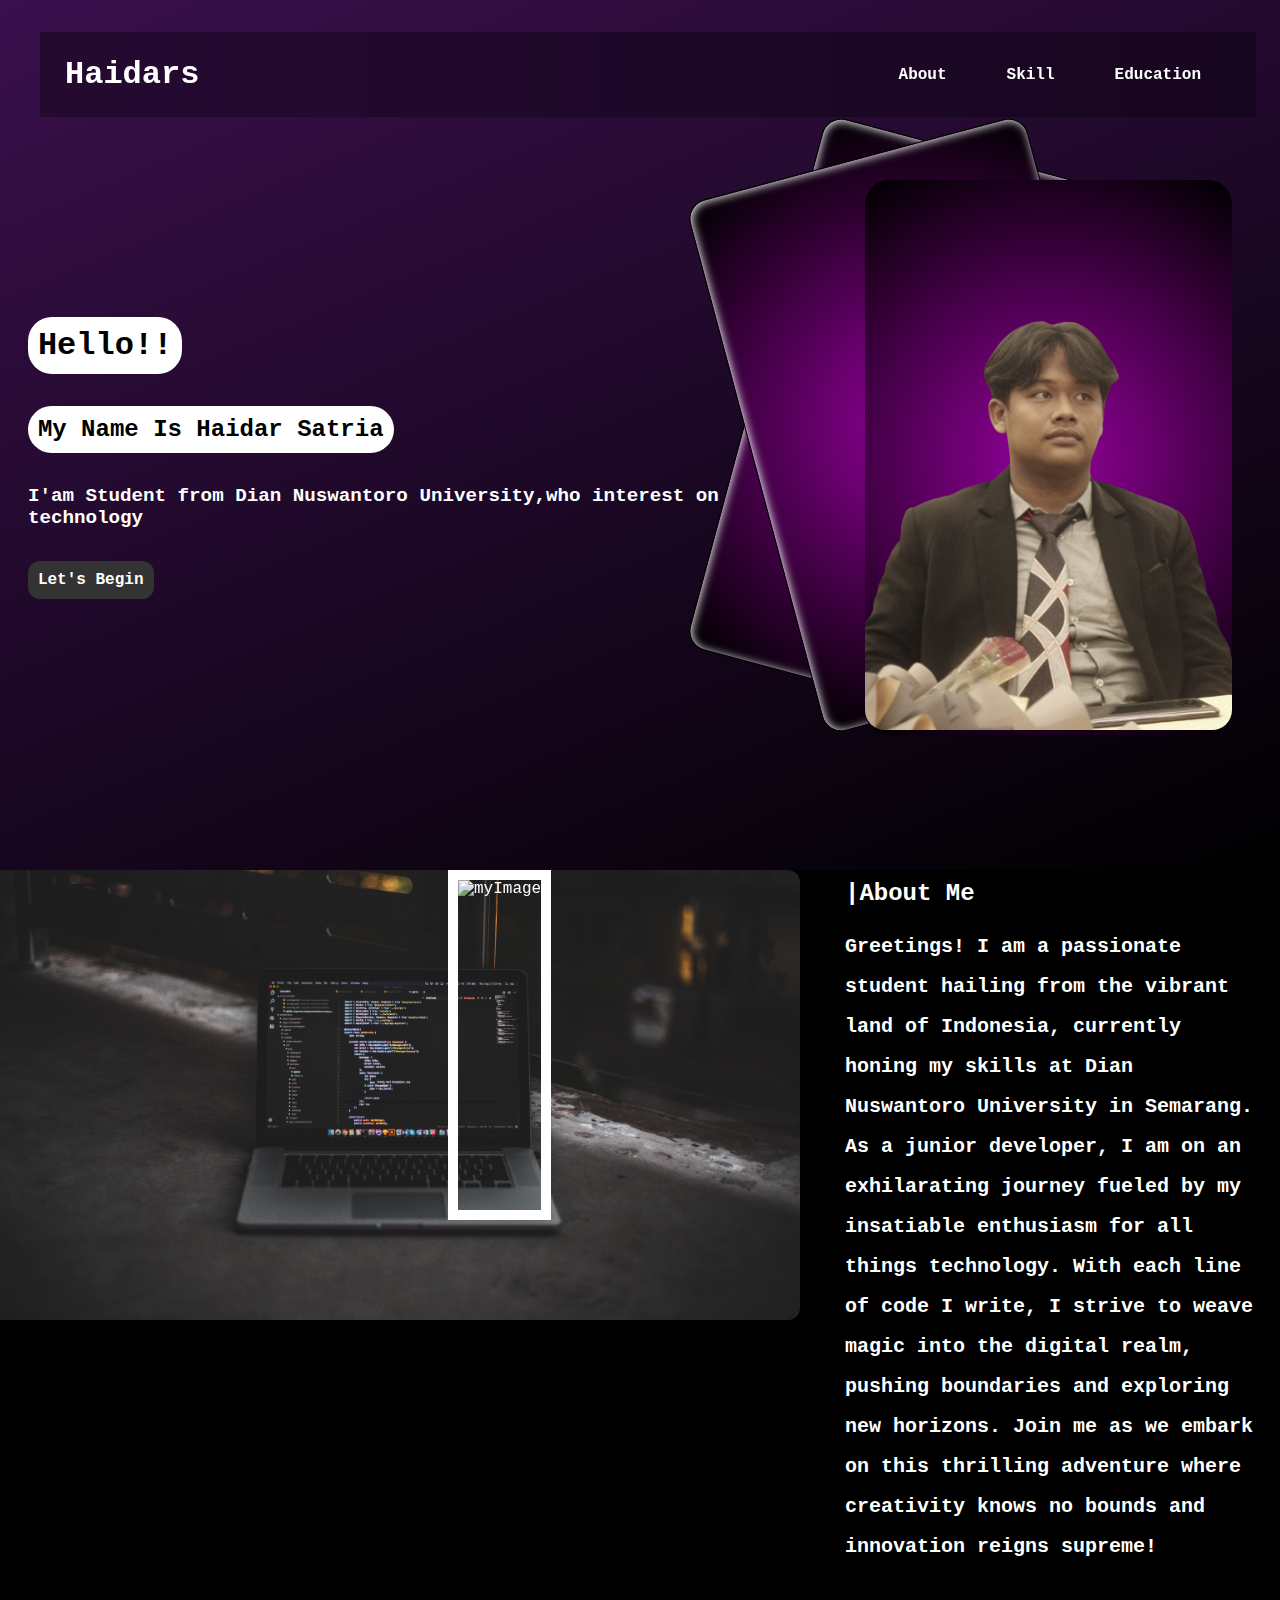
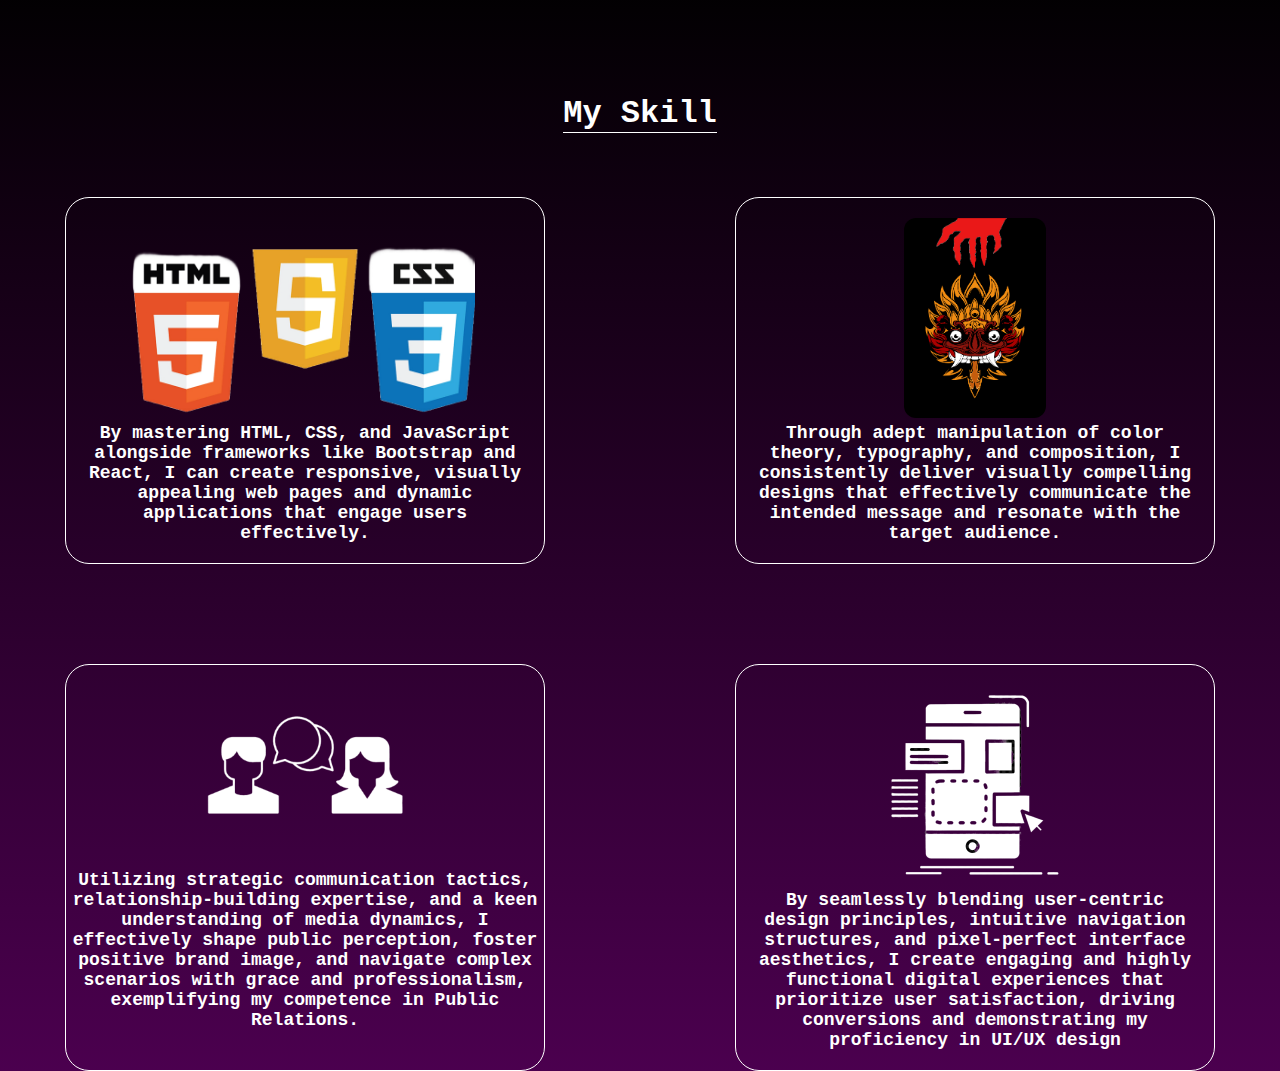
==== index.html @ 063e5210 "adding a skill section and fix about me section" ====
<!DOCTYPE html>
<html lang="en">
<head>
    <meta charset="UTF-8">
    <meta name="viewport" content="width=device-width, initial-scale=1.0">
    <title>Document</title>
    <link rel="stylesheet" href="style.css">
</head>
<body>
    <header>
        <!--This is navbar section-->
            <h1>Haidars</h1>
            <ul>
                <li><a href="">About</a></li>
                <li><a href="">Skill</a></li>
                <li><a href="">Education</a></li>
            </ul>
    </header>
    <main>
        <!--This is main profile-->
        <div class="mainProfile">
            <section class="sub-text">
                <h1>Hello!!</h1>
                <h2>My Name Is Haidar Satria</h2>
                <p>I'am Student from Dian Nuswantoro University,who interest on technology</p>
                <a href="">Let's Begin</a>
            </section>
            <!--Main image-->
            <div class="imagegroup">
            <section class="myImage">
                <img src="asset/haidars.png" alt="My Image">
            </section>
            <!--Decoration behind main image-->
            <section class="first"></section>
            <section class="second"></section>
        </div>
        </div>
        <!--About Me Section-->
        <div class="about">
            <section class="photo">
                <img class="bgimage" src="asset/program.jpg" alt="Programming">
                <img class="mainimage" src="asset/haidar.JPG" alt="myImage">
            </section>
            <section class="aboutme">
                <h2>About Me</h2>
                <p>Greetings! I am a passionate student hailing from the vibrant land of Indonesia, currently honing my skills at Dian Nuswantoro University in Semarang. 
                    As a junior developer, I am on an exhilarating journey fueled by my insatiable enthusiasm for all things technology. With each line of code I write,
                     I strive to weave magic into the digital realm, pushing boundaries and exploring new horizons. Join me as we embark on this thrilling adventure where creativity knows no bounds and innovation reigns supreme!</p>
            </section>
        </div>
        <div class="container-skill">
            <h1>My Skill</h1>
        <div class="skill">
            <section class="developer">
                <section class="img1">
                    <img src="asset/file.png" alt="Web Developmet">
                </section>
                <section class="sentence1">
                    <p>By mastering HTML, CSS, and JavaScript alongside frameworks like Bootstrap and React, I can create responsive, visually appealing web 
                        pages and dynamic applications that engage users effectively.</p>
                </section>
            </section>
            <section class="graphic">
                <section class="img2">
                    <img src="asset/graphic.png" alt="Graphic Designer">
                </section>
                <section class="sentence2">
                    <p>Through adept manipulation of color theory, typography, and composition, I consistently deliver visually compelling designs that 
                        effectively communicate the intended message and resonate with the target audience.</p>
                </section>
            </section>
            <section class="PR">
                <section class="img3">
                    <img src="asset/PR.png" alt="Public Relation">
                </section>
                <section class="sentence3">
                    <p>Utilizing strategic communication tactics, 
                       relationship-building expertise, and a keen 
                       understanding of media dynamics, I effectively 
                       shape public perception, foster positive brand image,
                        and navigate complex scenarios with grace and professionalism,
                       exemplifying my competence in Public Relations.</p>
                </section>
            </section>
            <section class="UserInterface">
                <section class="img4">
                    <img src="asset/ui.png" alt="UI UX">
                </section>
                <section class="sentence4">
                    <p>By seamlessly blending user-centric design principles, 
                        intuitive navigation structures, 
                        and pixel-perfect interface aesthetics, 
                        I create engaging and highly functional digital experiences 
                        that prioritize user satisfaction, driving conversions 
                        and demonstrating my proficiency in UI/UX design</p>
                </section>
            </section>
        </div>
    </div>
    </main>
</body>
</html>
---- style.css ----
*{
    box-sizing: border-box;
    padding: 0;
    margin: 0;
    font-family: 'Courier New', Courier, monospace;
}
header{
    background:rgba(0,0,0,.3);
    backdrop-filter: blur(100px);
    color: white;
    display: flex;
    align-items: center;
    justify-content: space-between;
    padding-inline: 25px;
    height: 85px;
    font-weight: bolder;
    width: 95%;
    position: absolute;
    margin-left: 2.5rem;
    margin-top: 2rem;
}

header ul {
    display: flex;
    align-items: center;
    opacity: 1;
}
header ul li{
    color: white;
    list-style: none;
}
header ul li a{
    color: white;
    text-decoration: none;
    padding: 15px 20px 15px 20px;
    border-radius: 12px;
    margin-inline: 10px;
    transition: all 0.2s;
}
header ul li a:hover{
    background-color: white;
    color: black;
}

.mainProfile{
    background: rgb(58,16,77);
    background: linear-gradient(157deg, rgba(58,16,77,1) 0%, rgba(0,0,0,1) 100%);
    display: flex;
    justify-content: center;
    align-items: center;
    padding-top: 10rem;
    padding-bottom: 9%;
}

.sub-text{
    display: flex;
    flex-direction: column;
    gap: 2rem;
}
.sub-text h1{
    background-color: white;
    width: fit-content;
    border-radius: 24px;
    padding: 10px;
}
.sub-text h2{
    background-color: white;
    width: fit-content;
    border-radius: 24px;
    padding: 10px;
}
.sub-text p{
    font-weight: bolder;
    font-size: larger;
    padding-right: 10%;
    color: white;
}
.sub-text a{
    text-decoration: none;
    font-weight: bold;
    color: white;
    background-color: #333333;
    width: fit-content;
    border-radius: 12px;
    padding: 10px;
}
.sub-text a:hover{
    color: #333333;
    background-color: white;
}
.myImage{
    background: rgb(150,0,157);
    background: radial-gradient(circle, rgba(150,0,157,1) 0%, rgba(0,0,0,1) 100%);
    border-radius: 24px;
    margin: 20px;
    position: relative;
    z-index: 1;
}
.myImage img{
    filter: grayscale(50%);
    height: 550px;
    border-radius: 20px;
}
.first{
    background: rgb(150,0,157);
    background: radial-gradient(circle, rgba(150,0,157,1) 0%, rgba(0,0,0,1) 100%);
    border: 0.1px solid black;
    box-shadow: inset 1px 1px 10px white;
    border-radius: 20px;
    position: absolute;
    transform: rotate(15deg);
    right: 180px;
    top: 150px;
    z-index: 0;
    height: 550px;
    width: 350px;
    transition: all 0.5s;
}
.second{
    background: rgb(150,0,157);
    background: radial-gradient(circle, rgba(150,0,157,1) 0%, rgba(0,0,0,1) 100%);
    border: 0.1px solid black;
    box-shadow: inset 1px 1px 10px white;
    border-radius: 20px;
    position: absolute;
    transform: rotate(-15deg);
    right: 180px;
    top: 150px;
    z-index: 0;
    height: 550px;
    width: 350px;
    transition: all 0.5s;
}

.imagegroup:hover .first{
    transform: rotate(0deg);
    top: 180px;
}
.imagegroup:hover .second{
    transform: rotate(0deg);
    top: 180px;
}
.about{
    background-color: black;
    display: flex;
    color: white;
    gap: 5vh;
}
.photo{
    display: flex;
}
.bgimage{
    height: 450px;
    position: relative;
    z-index: 0;
    border-radius: 0px 12px 12px 0px;
}
.mainimage{
    height: 350px;
    border: 10px solid white;
    position: absolute;
    z-index: 1;
    left: 35%;
    filter: grayscale(50%);
}
.aboutme{
    display: flex;
    flex-direction: column;
    padding: 10px 20px 0px 0px;
    gap: 20px;
}
.about h2::before{
    content: "|";
}
.about h2{
    font-weight: bolder;
}
.about p {
    font-weight: bold;
    font-size: 20px;
    line-height: 40px;
}
.container-skill{
    padding-top: 10%;
    color: white;
    text-align: center;
    background: rgb(150,0,157);
    background: linear-gradient( rgba(0,0,0,1) 0%,rgba(150,0,157,1) 200%);
    display: flex;
    flex-direction: column;
    align-items: center;
}
.container-skill h1{
    border-bottom: 1px solid white;
    width: fit-content;
}
.skill{
    display: flex;
    padding-top: 5%;
    flex-wrap: wrap;
    color: white;
    justify-content: center;
    text-align: center;
    font-weight: bold;
    line-height: 20px;
    gap: 100px;
    font-size: large;
}
.developer{
    border: 0.5px solid white;
    display: flex;
    flex-direction: column;
    padding: 20px;
    height: fit-content;
    width: 30rem;
    align-items: center;
    justify-content: center;
    border-radius: 24px;
}
.developer img{
    height: 200px;
}
.graphic{
    border: 0.5px solid white;
    display: flex;
    flex-direction: column;
    padding: 20px;
    height: fit-content;
    width: 30rem;
    align-items: center;
    justify-content: center;
    border-radius: 24px;
    margin-left: 10vh;
}
.graphic img{
    height: 200px;
    border-radius: 12px;
}
.PR{
    border: 0.5px solid white;
    display: flex;
    flex-direction: column;
    padding-bottom: 40px;
    height: fit-content;
    width: 30rem;
    align-items: center;
    justify-content: center;
    border-radius: 24px;
}
.PR img{
    height: 200px;
    filter: invert(100%);
}
.UserInterface{
    border: 0.5px solid white;
    display: flex;
    flex-direction: column;
    padding: 20px;
    height: fit-content;
    width: 30rem;
    align-items: center;
    justify-content: center;
    border-radius: 24px;
    margin-left: 10vh;
}
.UserInterface img{
    height: 200px;
    filter: invert(100%);
}
@media  screen and (max-width:560px) {
    header{
        flex-direction: column;
        padding-bottom: 20px;
    }
    main .mainProfile{
        flex-direction: column-reverse;
        padding-top: 190px;
        order: -1;
        text-align: center;
    }
    .first,.second{
        top: 180px;
        left: 85px;
    }
    .imagegroup:hover .first{
        transform: rotate(0deg);
        top: 210px;
    }
    .imagegroup:hover .second{
        transform: rotate(0deg);
        top: 210px;
    }
    .imagegroup{
        padding-bottom: 75px;
    }
    .mainProfile .sub-text{
        justify-content: center;
        align-items: center;
    }
    .about{
        padding-top: 50px;
        flex-direction: column;
        justify-content: center;
        align-items: center;
    }
    .aboutme{
        justify-content: center;
        align-items: center;
    }
    .aboutme p {
        text-align: center;
    }
    .bgimage{
        height: 280px;
    }
    .mainimage{
        height: 280px;
    }
    .UserInterface{
        margin-left: 0;
    }
    .graphic{
        margin-left: 0;
    }
    
}
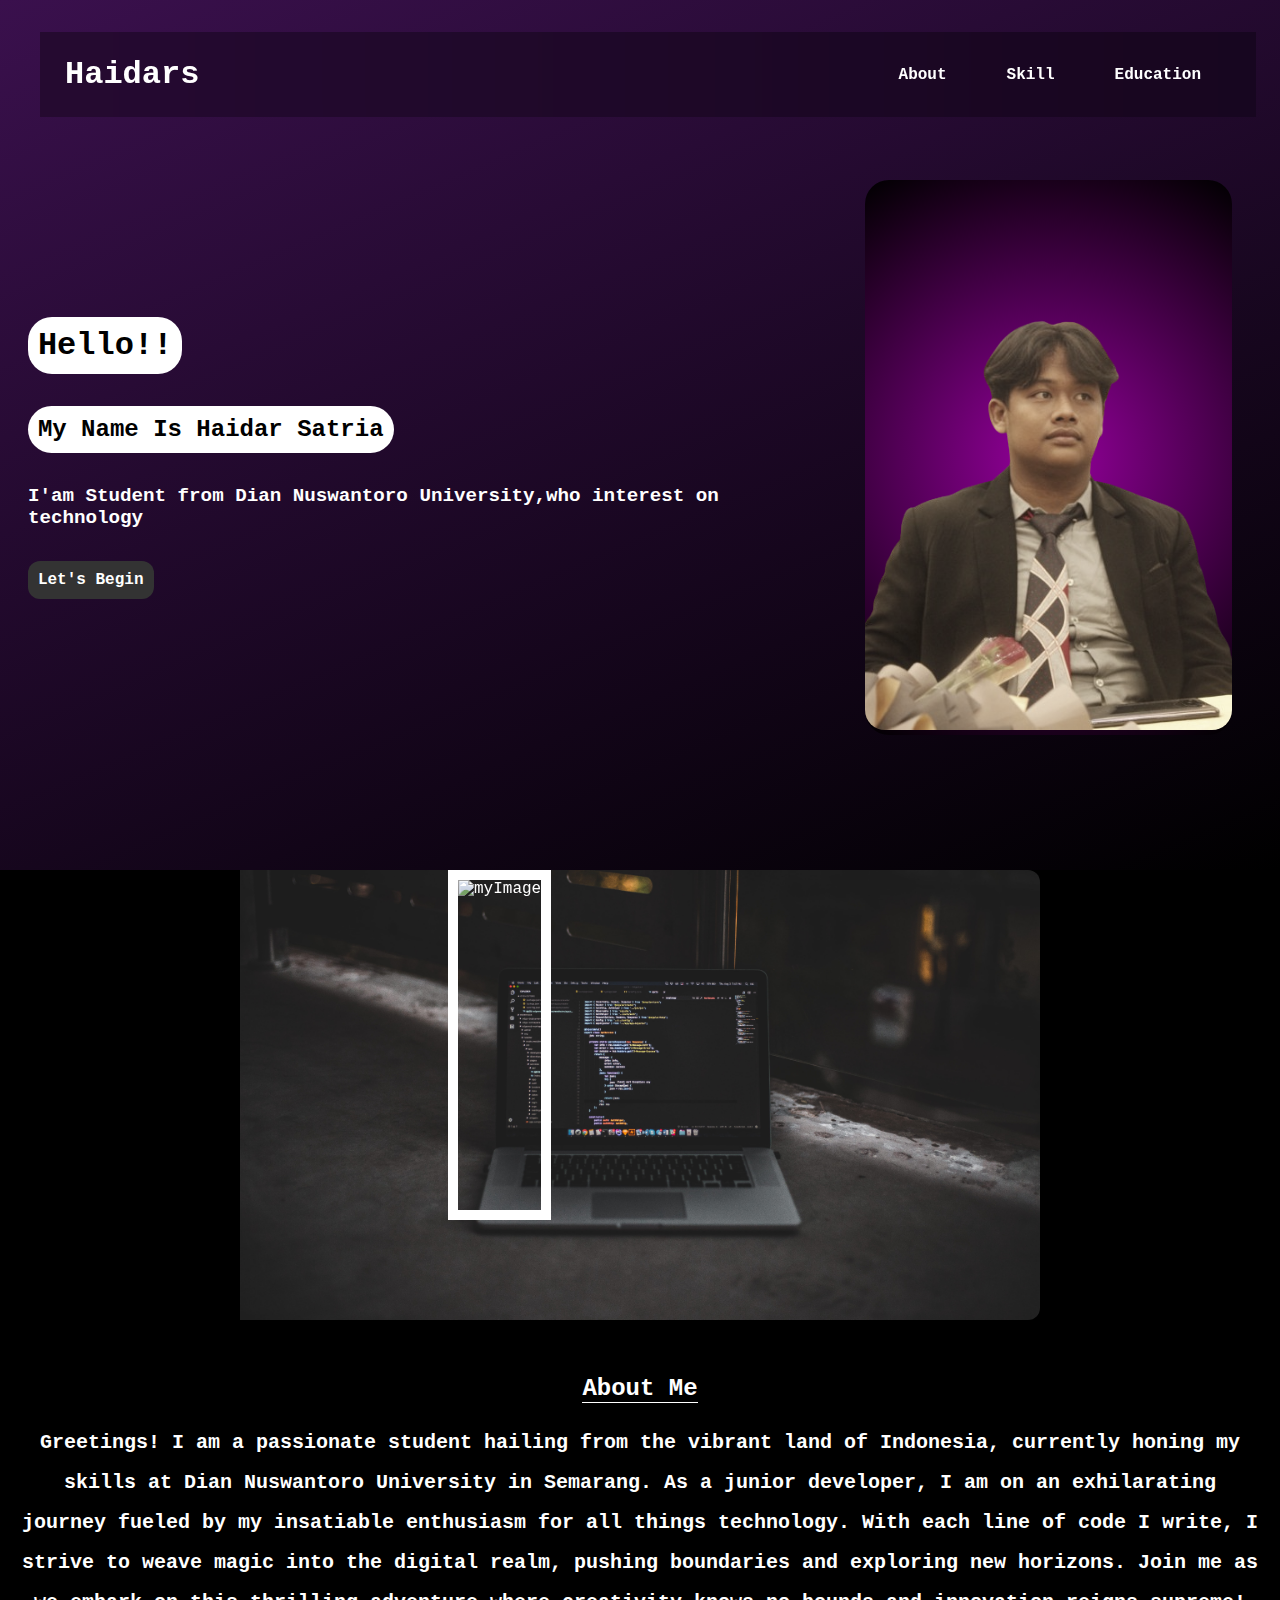
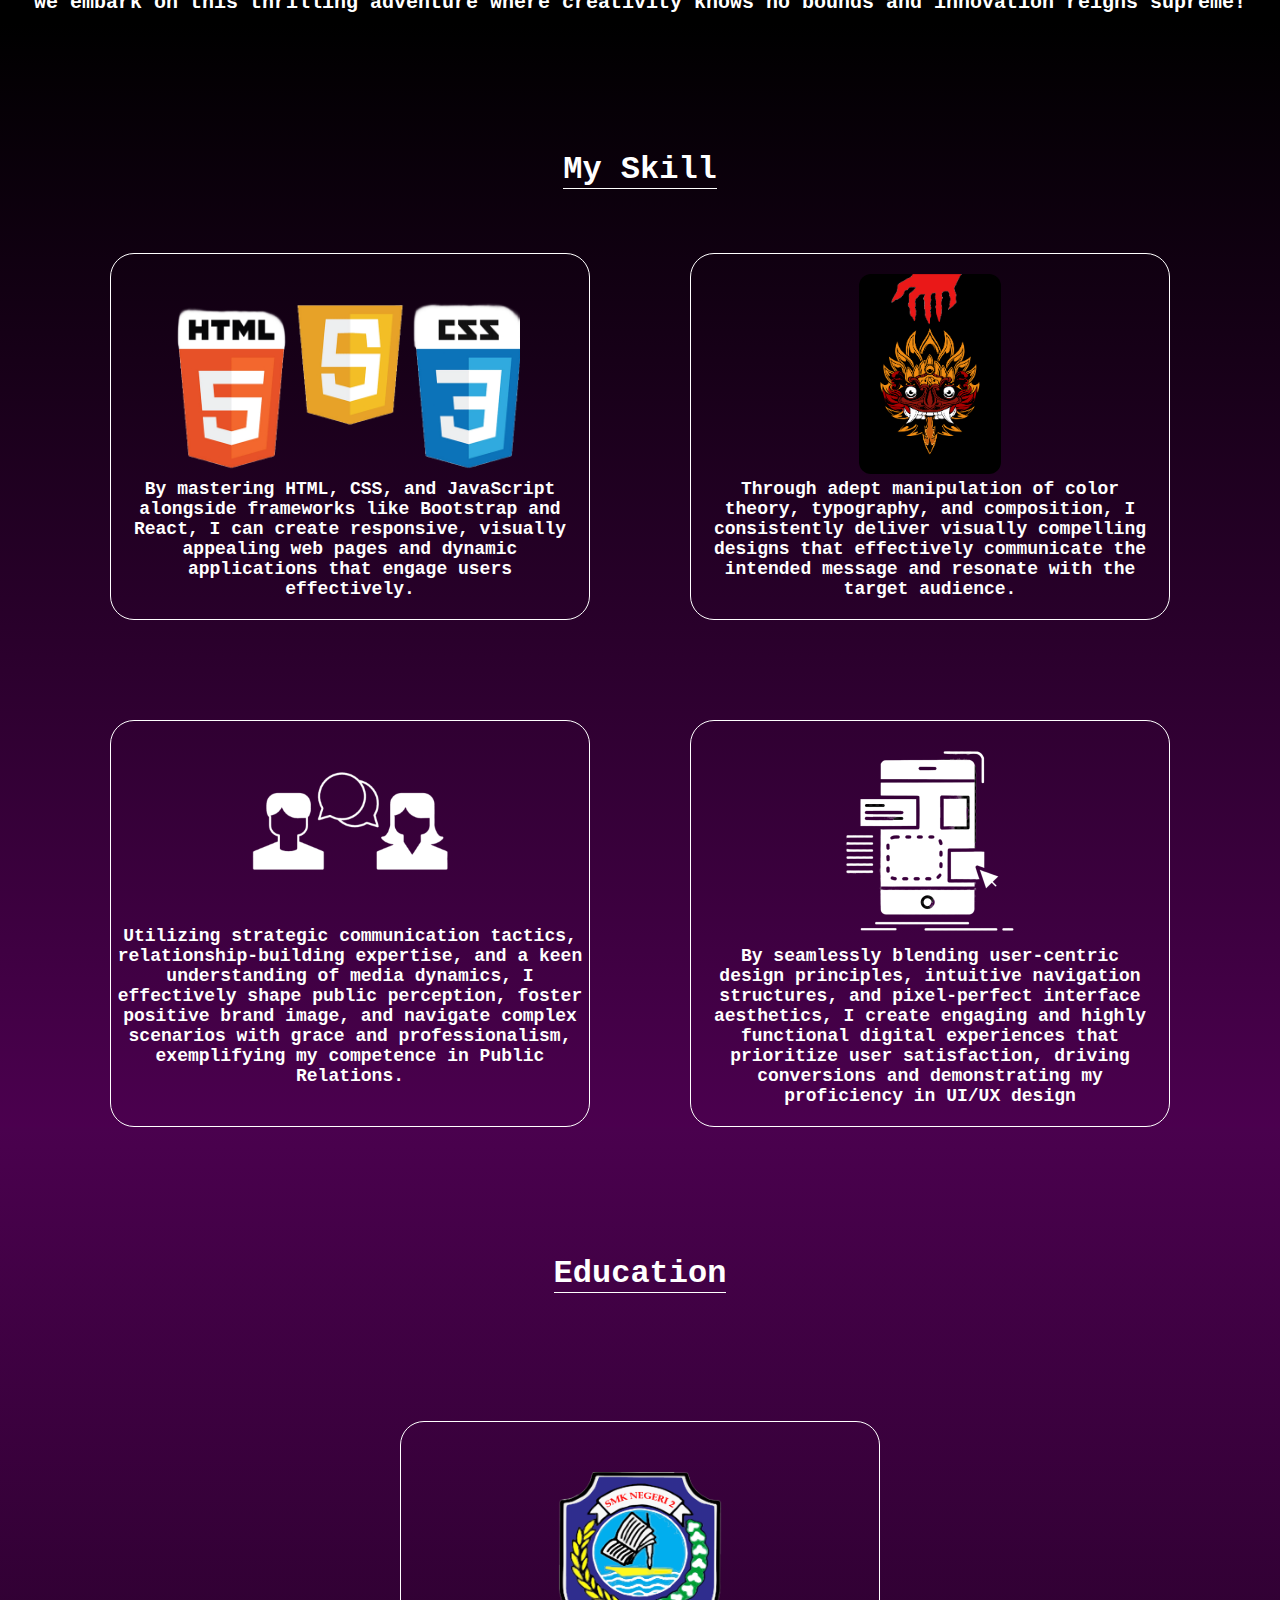
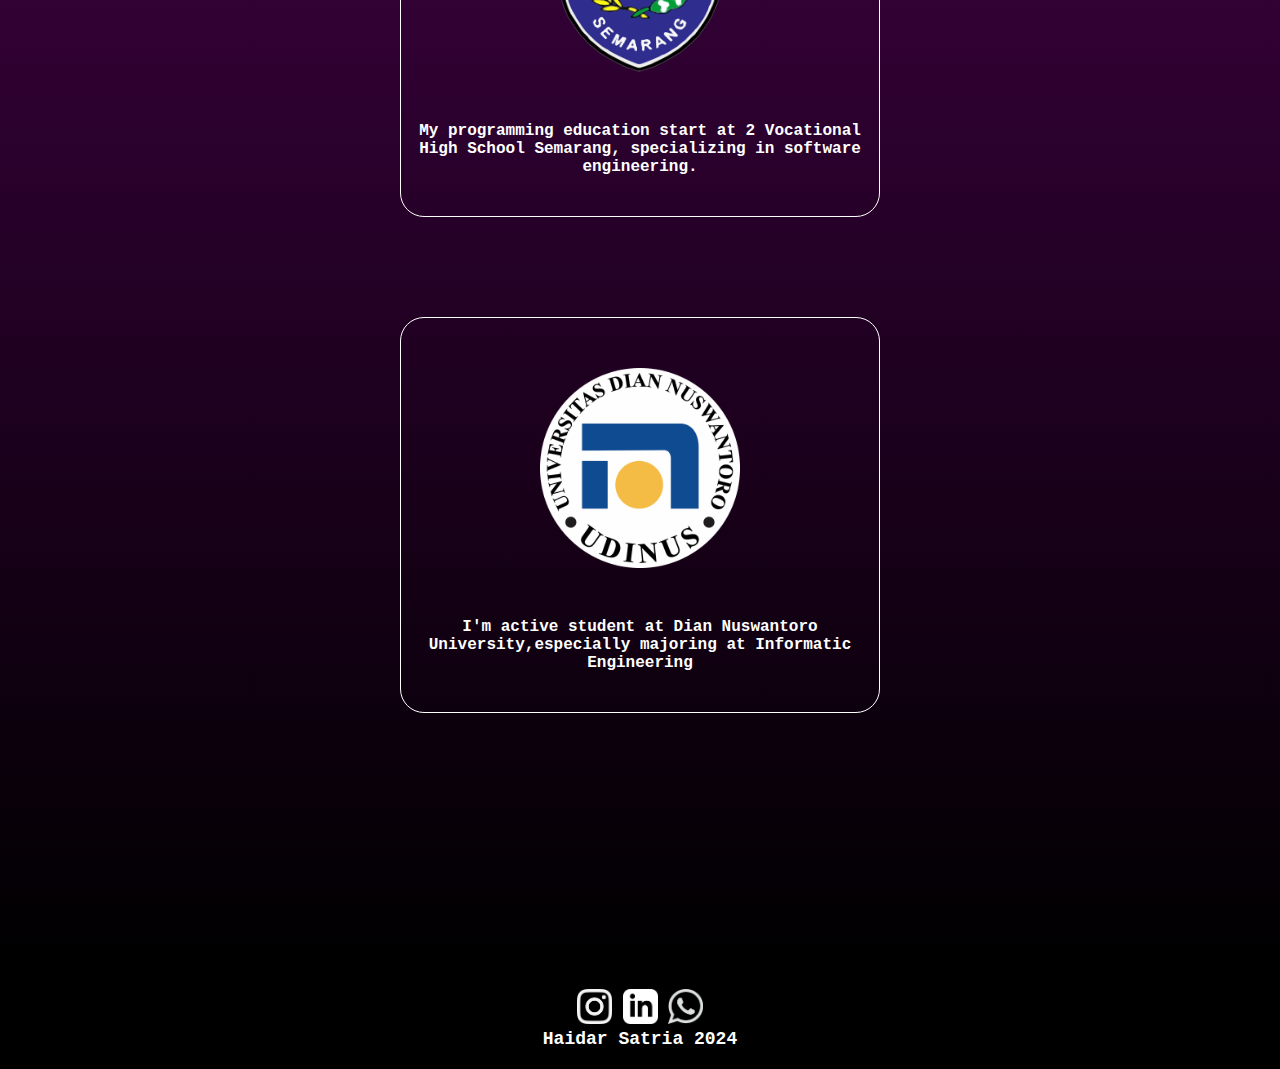
==== commit 4b759366: "completing website adding education and footer" ====
--- a/index.html
+++ b/index.html
@@ -97,6 +97,32 @@
             </section>
         </div>
     </div>
+    <div class="container-education">
+        <div class="title">
+        <h1>Education</h1>
+        </div>
+        <div class="education">
+        <section class="seniorHighSchool">
+            <img src="asset/Skanida.png" alt="Vocational Highschool">
+            <p>My programming education start at 2 Vocational High School Semarang, specializing in software engineering.</p>
+        </section>
+            <section class="university">
+                <img src="asset/udinus.png" alt="University">
+                <p>I'm active student at Dian Nuswantoro University,especially majoring at Informatic Engineering</p>
+        </section>
+    </div>
+    </div>
     </main>
+    <footer>
+        <section class="social">
+        <a href="https://www.instagram.com/_haidars/"><img src="asset/insta.png" alt="Instagram"></a>
+        <a href="www.linkedin.com/in/haidarsatria"><img src="asset/linkedin.png" alt="LinkedIn"></a>
+        <a href="https://wa.me/+6281225393261"><img src="asset/whatsapp.png" alt="WhatsApp"></a>
+        </section>
+        <section class="foot">
+        <p>Haidar Satria 2024</p>
+        </section>
+    </footer>
+
 </body>
 </html>--- a/style.css
+++ b/style.css
@@ -267,6 +267,75 @@
     height: 200px;
     filter: invert(100%);
 }
+.container-education{
+    padding-top: 10%;
+    color: white;
+    text-align: center;
+    background: linear-gradient( rgb(74, 1, 78) , black);
+    display: flex;
+    align-items: center;
+    justify-content: center;
+    flex-direction: column;
+    padding-block: 10% 20%;
+    font-weight: bolder;
+}
+.education{
+    display: flex;
+    gap: 100px;
+    margin-top: 10%;
+}
+.title {
+    border-bottom: 1px solid white;
+    width: fit-content;
+}
+.seniorHighSchool{
+    border: 0.5px solid white;
+    display: flex;
+    flex-direction: column;
+    padding-bottom: 40px;
+    height: fit-content;
+    width: 30rem;
+    align-items: center;
+    justify-content: center;
+    border-radius: 24px;
+}
+.seniorHighSchool img{
+    height: 200px;
+    margin-block: 50px;
+}
+.university{
+    border: 0.5px solid white;
+    display: flex;
+    flex-direction: column;
+    padding-bottom: 40px;
+    height: fit-content;
+    width: 30rem;
+    align-items: center;
+    justify-content: center;
+    border-radius: 24px;
+}
+.university img{
+    height: 200px;
+    margin-block: 50px;
+}
+footer{
+    display: flex;
+    flex-direction: column;
+    justify-content: center;
+    align-items: center;
+    font-weight: bold;
+    color: white;
+    height: 100px;
+    background-color: black;
+    font-size: large;
+}
+.social img{
+    height: 35px;
+    filter: invert(100%);
+}
+.social img:hover{
+    animation: bounce2 1s ease ;
+}
 @media  screen and (max-width:560px) {
     header{
         flex-direction: column;
@@ -322,5 +391,58 @@
     .graphic{
         margin-left: 0;
     }
-    
+    .education{
+        flex-direction: column;
+    }
+}
+
+@media screen  and (max-width:1286px){
+    .about{
+        display: flex;
+        flex-direction: column;
+        justify-content: center;
+        align-items: center;
+        text-align: center;
+    }
+    .aboutme{
+        padding-inline: 20px;
+        display: flex;
+        flex-direction: column;
+        justify-content: center;
+        align-items: center;
+    }
+    .about h2::before{
+        content: "";
+    }
+    .about h2{
+        border-bottom: 1px solid white;
+        width: fit-content;
+    }
+    .first,.second{
+        right: 55px;
+    }
+    .UserInterface{
+        margin-left: 0;
+    }
+    .graphic{
+        margin-left: 0;
+    }
+    body{
+        overflow-x: hidden ;
+    }
+    .education{
+        flex-direction: column;
+    }
+}
+
+@media screen and (max-width:1280px){
+    .first,.second{
+        display: none;
+    }
+}
+
+@keyframes bounce2 {
+	0%, 20%, 50%, 80%, 100% {transform: translateY(0);}
+	40% {transform: translateY(-30px);}
+	60% {transform: translateY(-15px);}
 }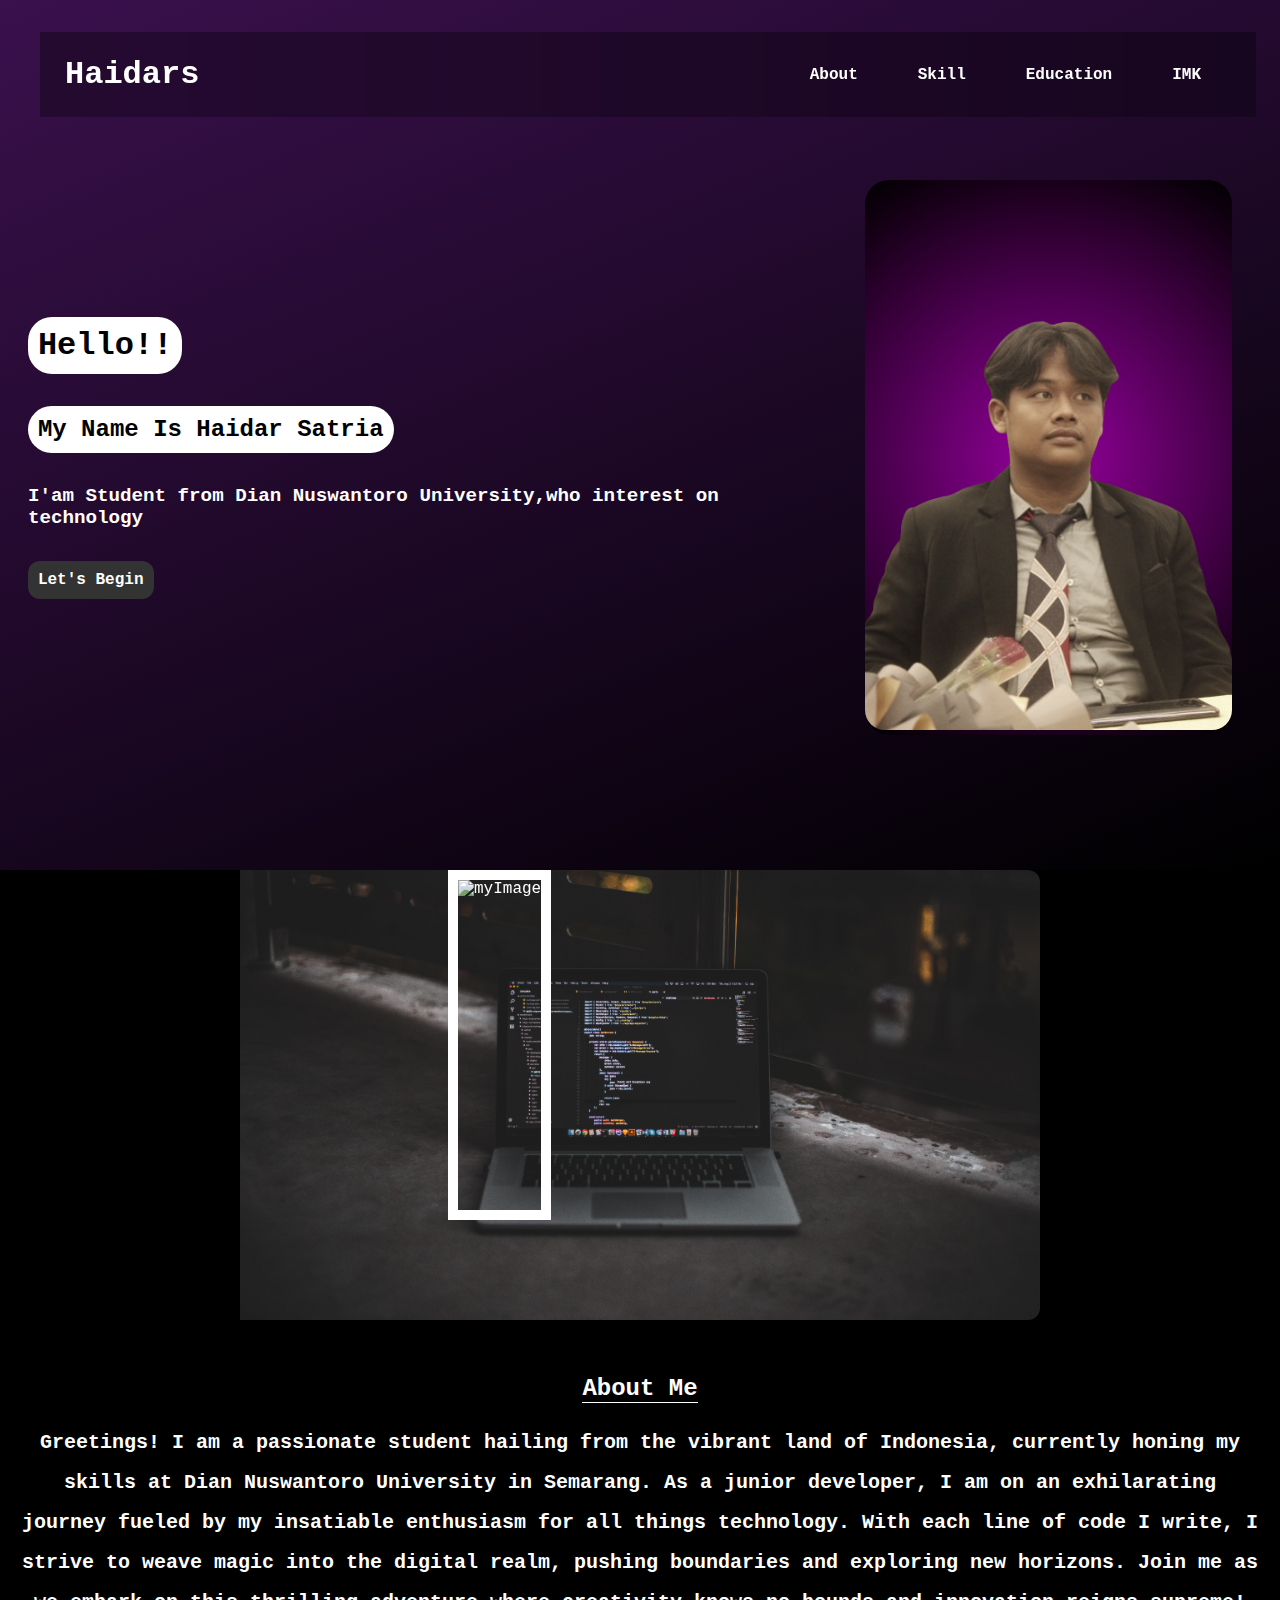
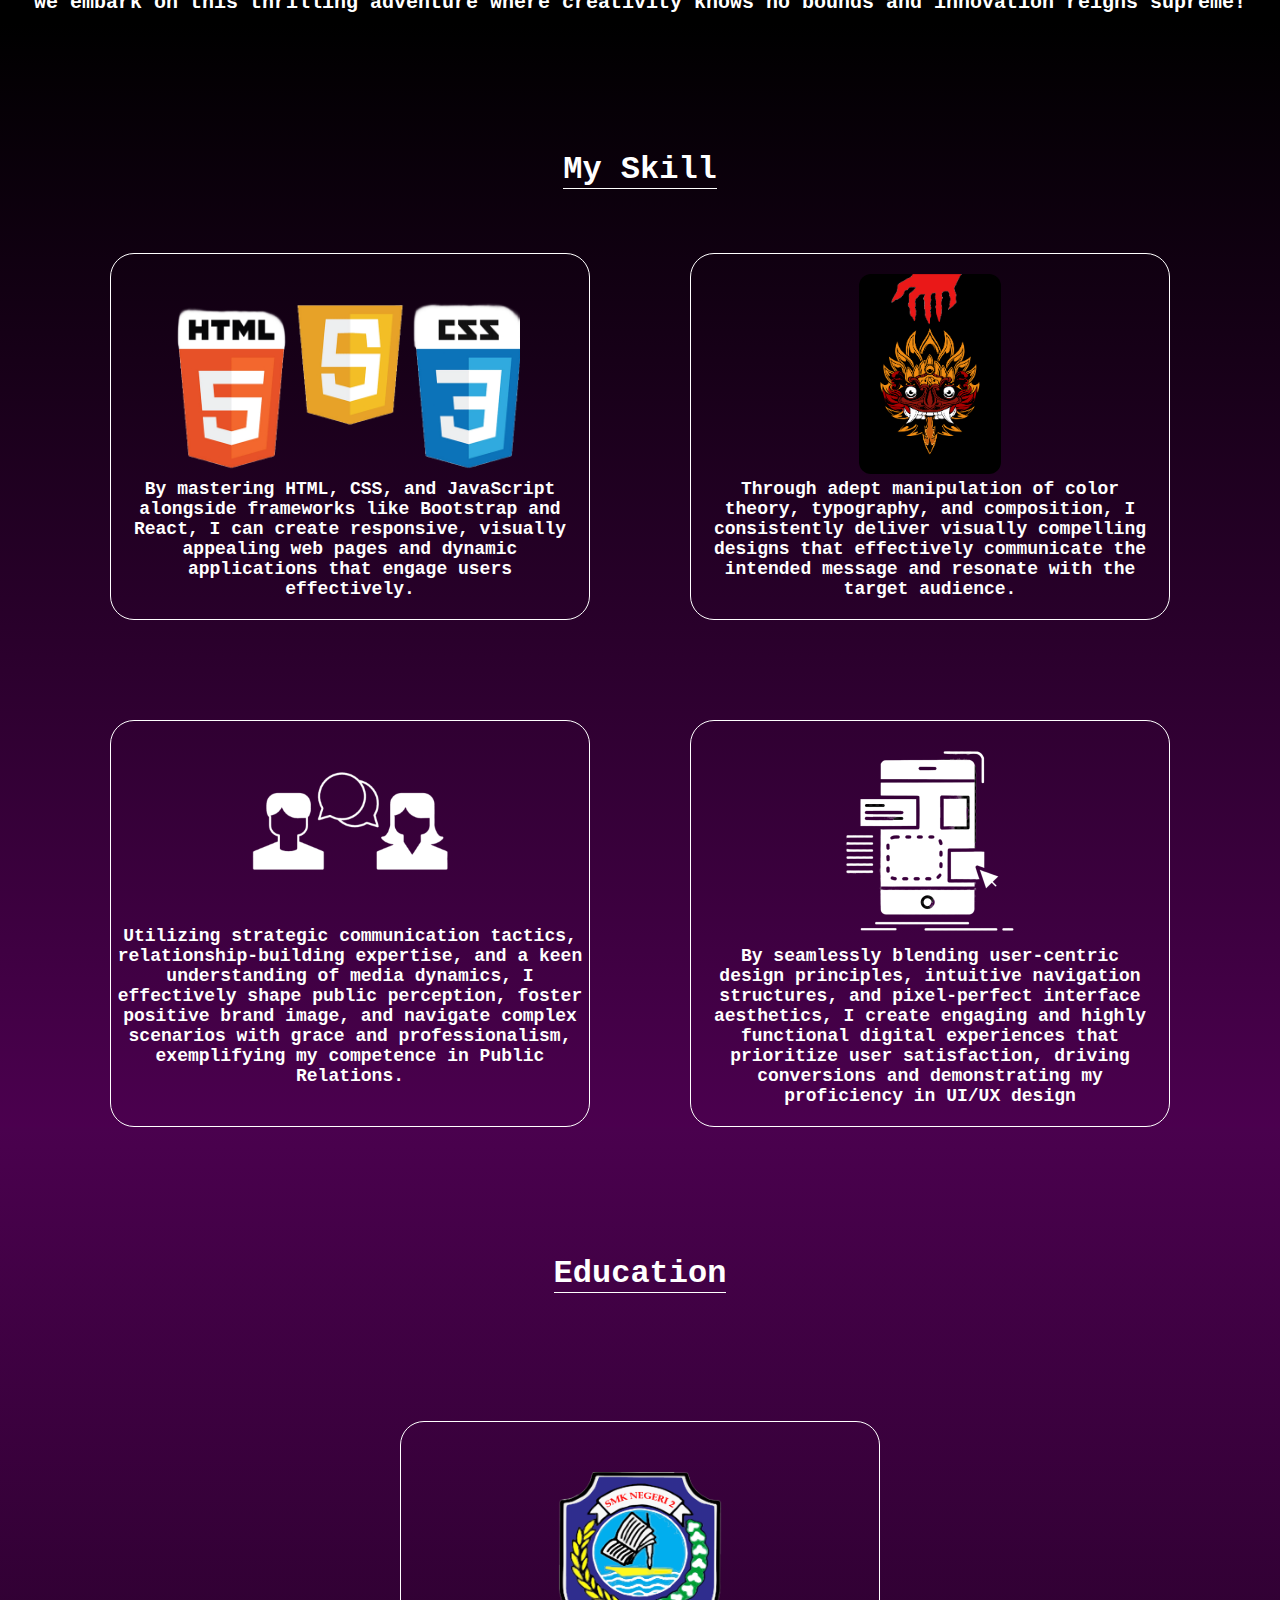
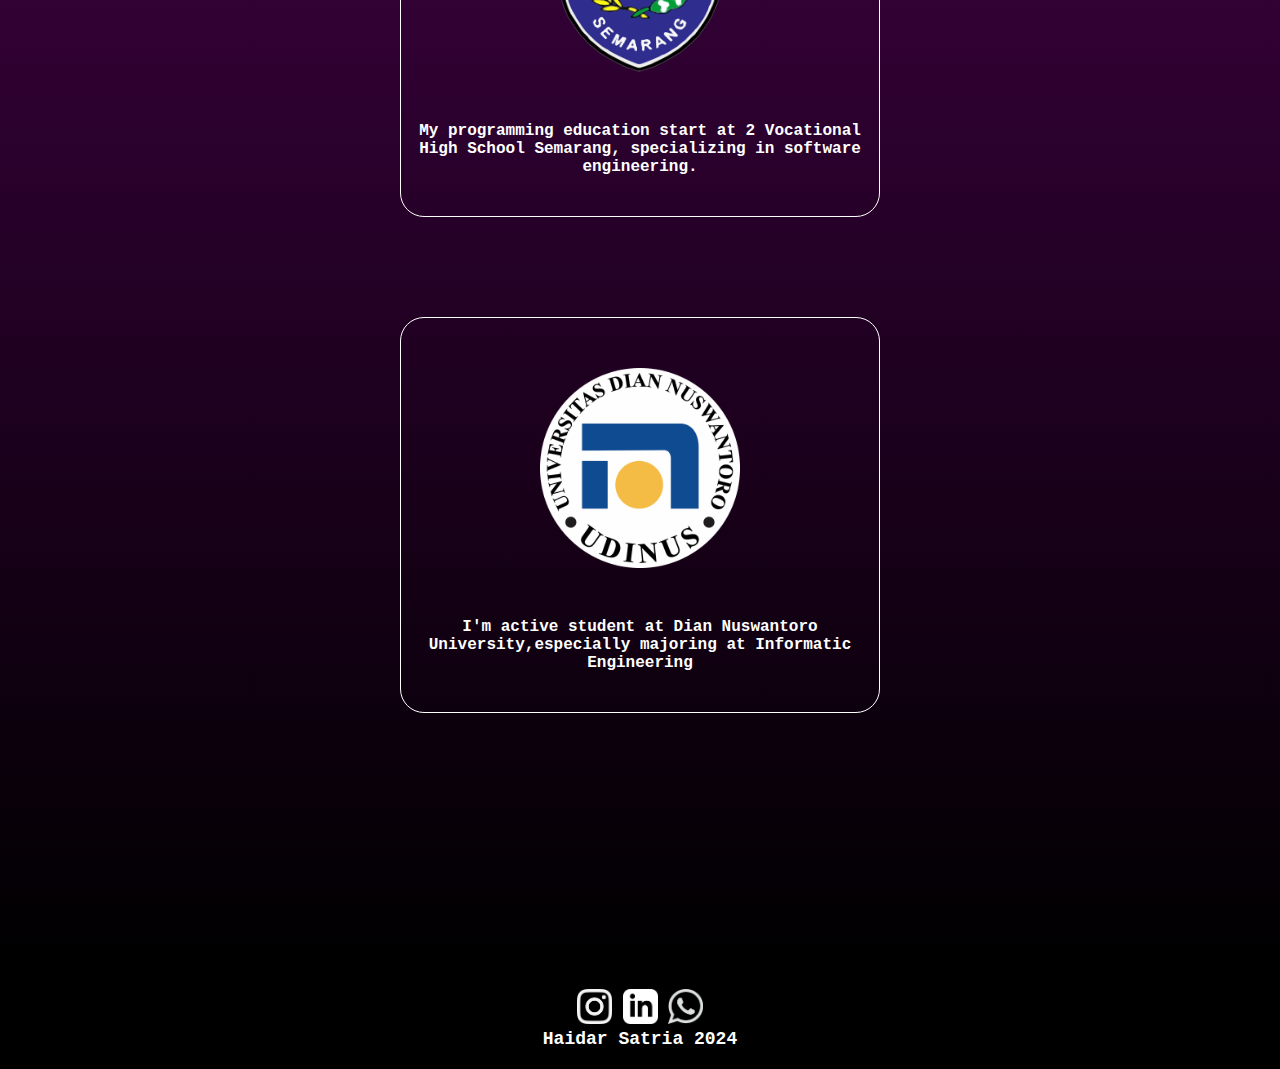
==== commit 42ea74c3: "Adding My Assignment page" ====
--- a/index.html
+++ b/index.html
@@ -3,17 +3,19 @@
 <head>
     <meta charset="UTF-8">
     <meta name="viewport" content="width=device-width, initial-scale=1.0">
-    <title>Document</title>
+    <title>Haidars</title>
     <link rel="stylesheet" href="style.css">
+    <link rel="icon" href="asset/haidars.png">
 </head>
 <body>
     <header>
         <!--This is navbar section-->
             <h1>Haidars</h1>
             <ul>
-                <li><a href="">About</a></li>
-                <li><a href="">Skill</a></li>
-                <li><a href="">Education</a></li>
+                <li><a href="#about">About</a></li>
+                <li><a href="#container-skill">Skill</a></li>
+                <li><a href="#container-education">Education</a></li>
+                <li><a href="#container-education">IMK</a></li>
             </ul>
     </header>
     <main>
@@ -23,7 +25,7 @@
                 <h1>Hello!!</h1>
                 <h2>My Name Is Haidar Satria</h2>
                 <p>I'am Student from Dian Nuswantoro University,who interest on technology</p>
-                <a href="">Let's Begin</a>
+                <a href="#about">Let's Begin</a>
             </section>
             <!--Main image-->
             <div class="imagegroup">
@@ -36,7 +38,7 @@
         </div>
         </div>
         <!--About Me Section-->
-        <div class="about">
+        <div class="about" id="about">
             <section class="photo">
                 <img class="bgimage" src="asset/program.jpg" alt="Programming">
                 <img class="mainimage" src="asset/haidar.JPG" alt="myImage">
@@ -48,7 +50,8 @@
                      I strive to weave magic into the digital realm, pushing boundaries and exploring new horizons. Join me as we embark on this thrilling adventure where creativity knows no bounds and innovation reigns supreme!</p>
             </section>
         </div>
-        <div class="container-skill">
+        <!--Skill Section-->
+        <div class="container-skill" id="container-skill">
             <h1>My Skill</h1>
         <div class="skill">
             <section class="developer">
@@ -97,7 +100,8 @@
             </section>
         </div>
     </div>
-    <div class="container-education">
+    <!--Education Section-->
+    <div class="container-education" id="container-education">
         <div class="title">
         <h1>Education</h1>
         </div>
@@ -113,6 +117,7 @@
     </div>
     </div>
     </main>
+    <!--Footer-->
     <footer>
         <section class="social">
         <a href="https://www.instagram.com/_haidars/"><img src="asset/insta.png" alt="Instagram"></a>
--- a/style.css
+++ b/style.css
@@ -4,6 +4,7 @@
     margin: 0;
     font-family: 'Courier New', Courier, monospace;
 }
+/*This is a header and navbar css*/
 header{
     background:rgba(0,0,0,.3);
     backdrop-filter: blur(100px);
@@ -42,6 +43,7 @@
     color: black;
 }
 
+/*This is a Profile css*/
 .mainProfile{
     background: rgb(58,16,77);
     background: linear-gradient(157deg, rgba(58,16,77,1) 0%, rgba(0,0,0,1) 100%);
@@ -140,6 +142,7 @@
     transform: rotate(0deg);
     top: 180px;
 }
+/*about me section css*/
 .about{
     background-color: black;
     display: flex;
@@ -180,6 +183,7 @@
     font-size: 20px;
     line-height: 40px;
 }
+/* Skill Section CSS*/
 .container-skill{
     padding-top: 10%;
     color: white;
@@ -267,6 +271,7 @@
     height: 200px;
     filter: invert(100%);
 }
+/* Education Section CSS*/
 .container-education{
     padding-top: 10%;
     color: white;
@@ -318,6 +323,7 @@
     height: 200px;
     margin-block: 50px;
 }
+/*Footer CSS*/
 footer{
     display: flex;
     flex-direction: column;
@@ -336,10 +342,16 @@
 .social img:hover{
     animation: bounce2 1s ease ;
 }
+/*Break Point for Mobile*/
 @media  screen and (max-width:560px) {
+    body{
+        width: 100%;
+        min-width: 100%;
+    }
     header{
         flex-direction: column;
         padding-bottom: 20px;
+        right: 15px;
     }
     main .mainProfile{
         flex-direction: column-reverse;
@@ -380,10 +392,13 @@
         text-align: center;
     }
     .bgimage{
-        height: 280px;
+        height: 450px;
+        width: 450px;
+        border-radius: 12px;
     }
     .mainimage{
         height: 280px;
+        margin: 75px 20px 0px 0px;
     }
     .UserInterface{
         margin-left: 0;
@@ -395,8 +410,13 @@
         flex-direction: column;
     }
 }
-
+/*Break Point for Desktop*/
 @media screen  and (max-width:1286px){
+    body{
+        width: 100%;
+        min-width: 100%;
+        overflow-x: hidden
+    }
     .about{
         display: flex;
         flex-direction: column;
@@ -427,20 +447,23 @@
     .graphic{
         margin-left: 0;
     }
-    body{
-        overflow-x: hidden ;
-    }
+
     .education{
         flex-direction: column;
     }
 }
 
-@media screen and (max-width:1280px){
+@media screen and (max-width:1285px){
     .first,.second{
         display: none;
     }
-}
-
+    body{
+        width: 100%;
+        min-width: 100%;
+    }
+    
+}
+/*Animation*/
 @keyframes bounce2 {
 	0%, 20%, 50%, 80%, 100% {transform: translateY(0);}
 	40% {transform: translateY(-30px);}
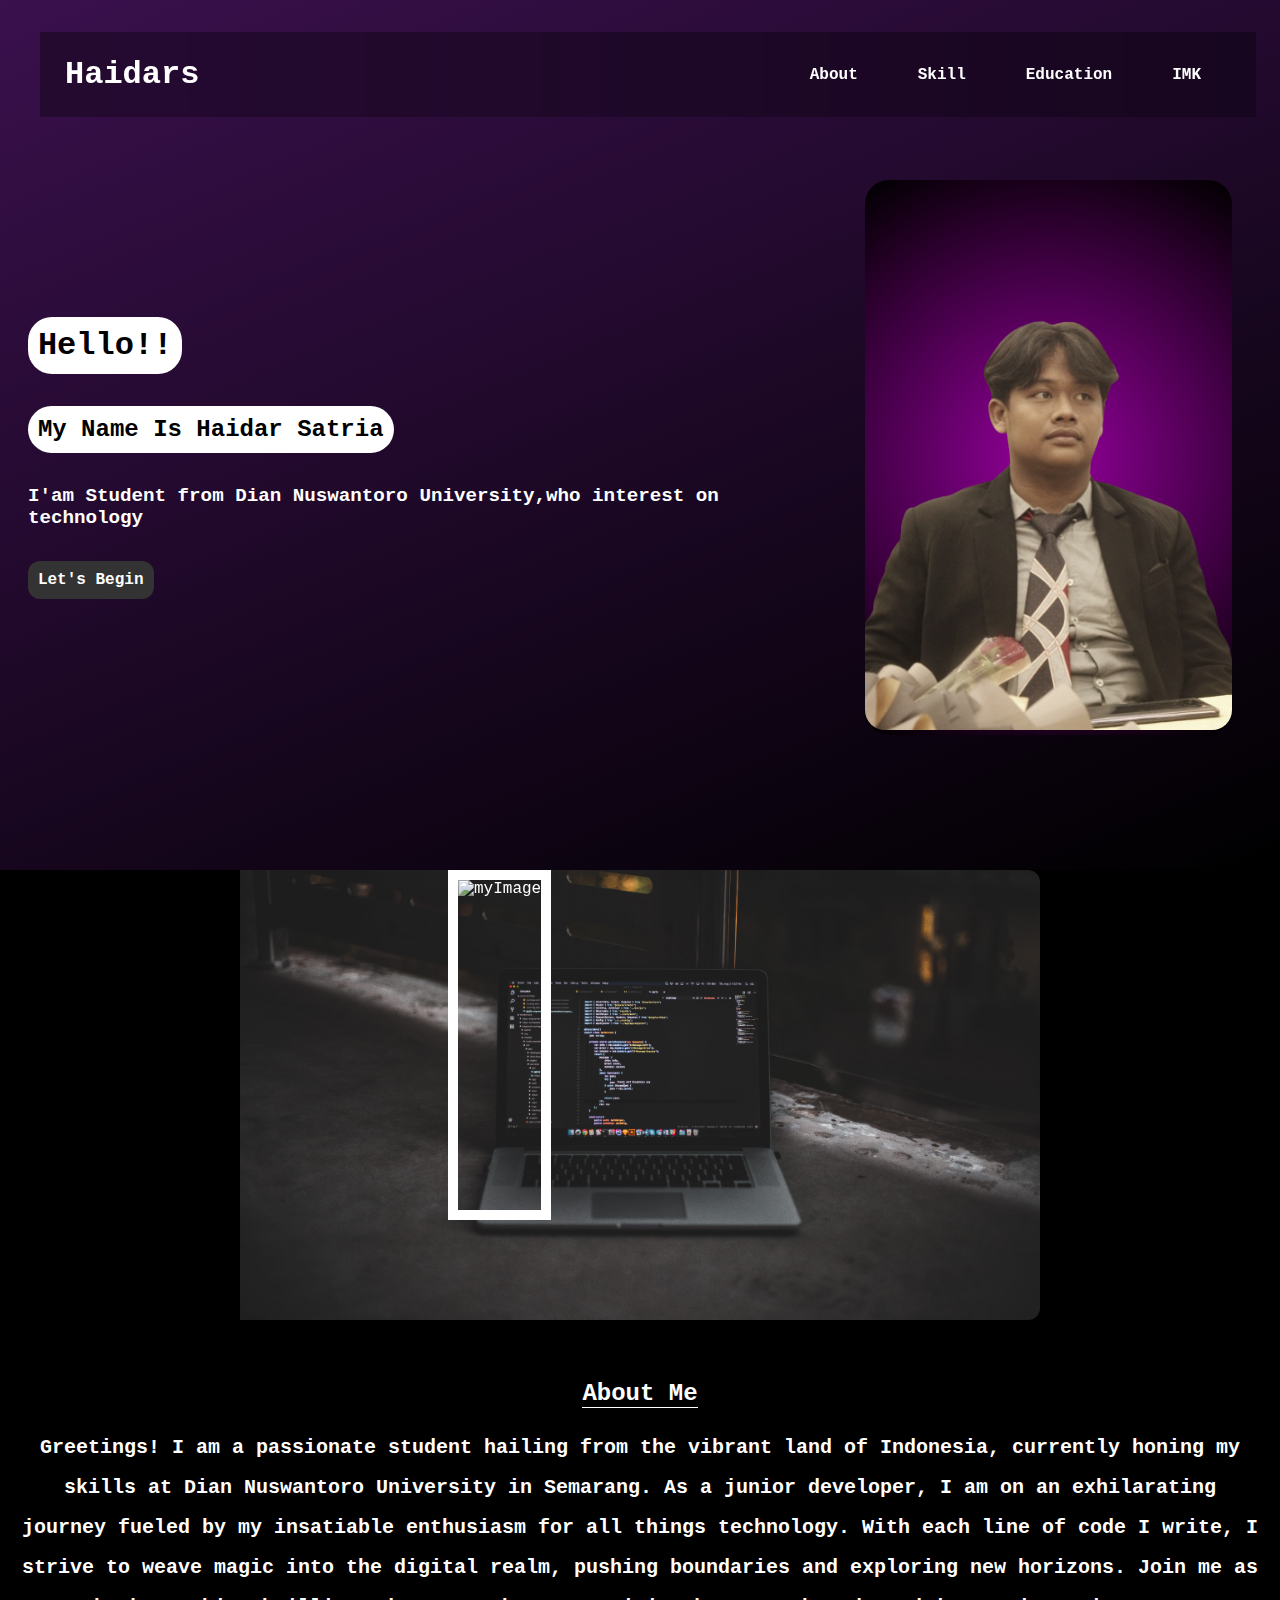
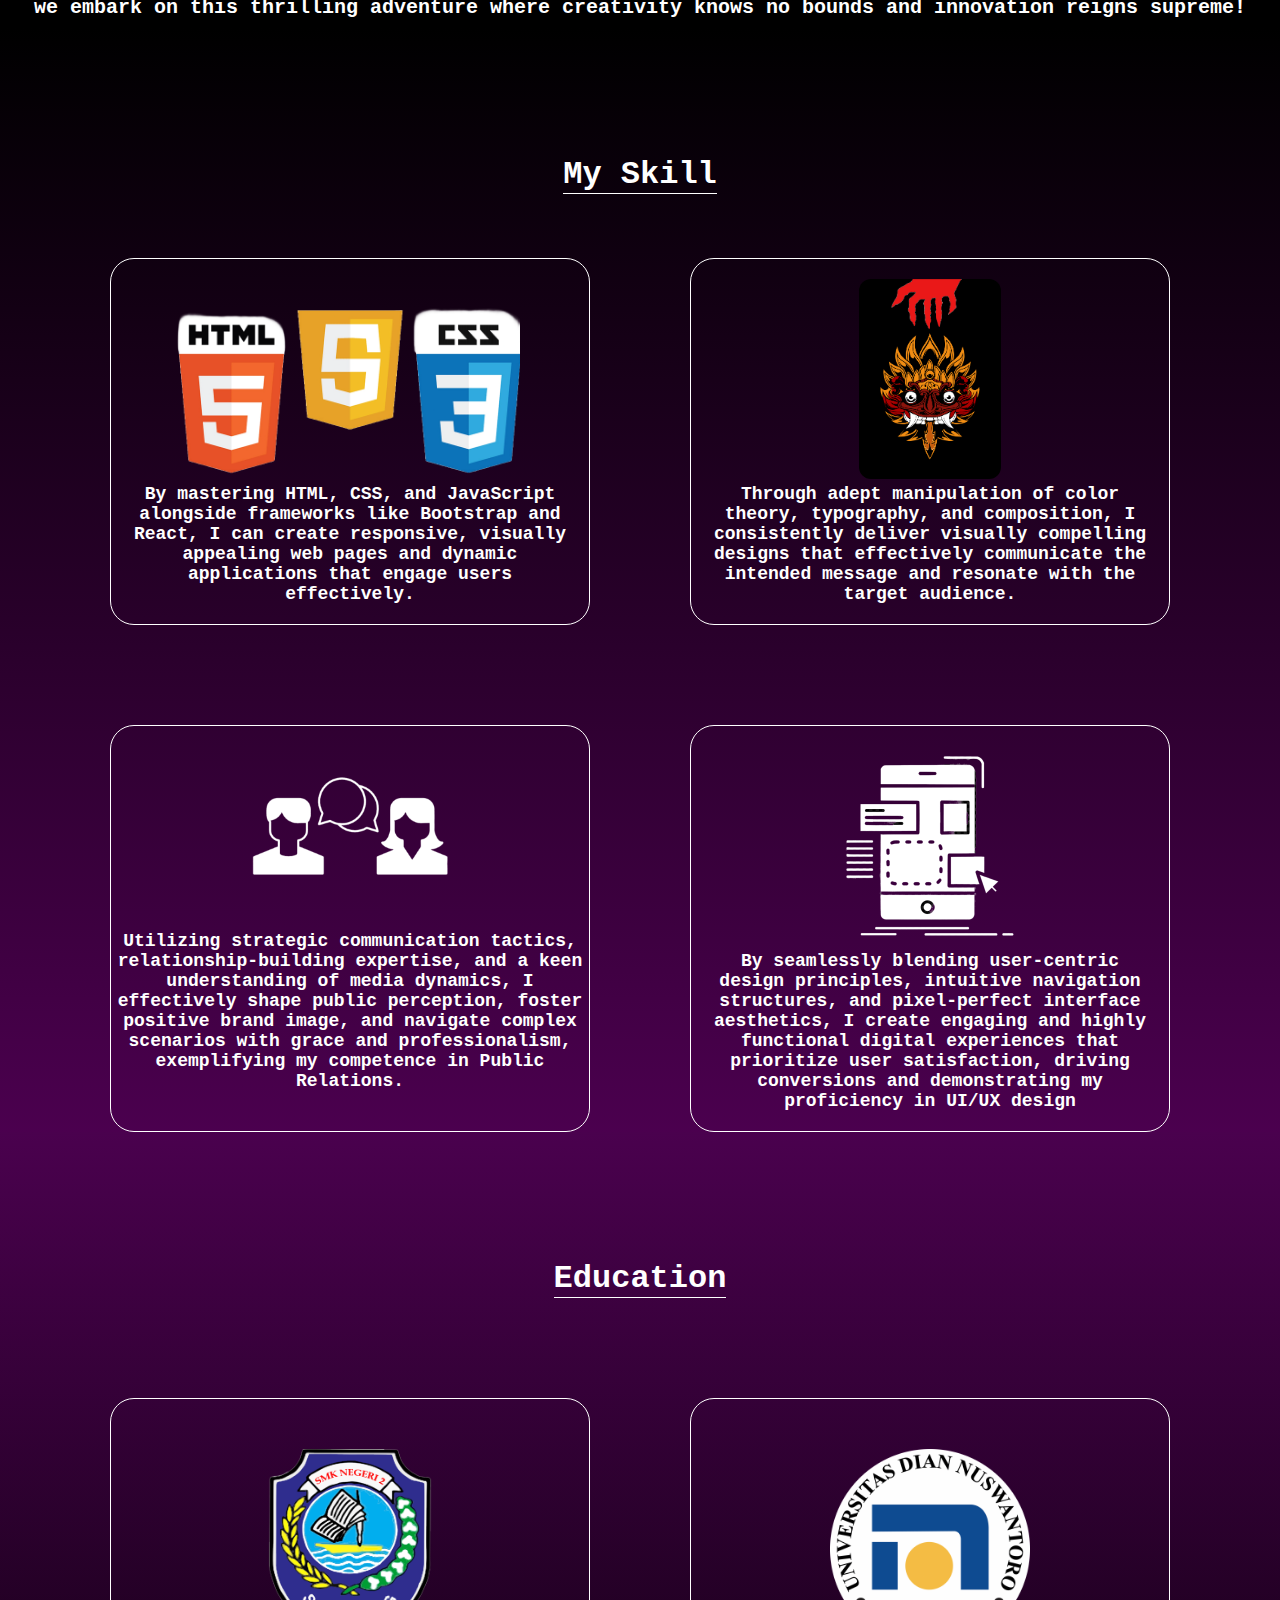
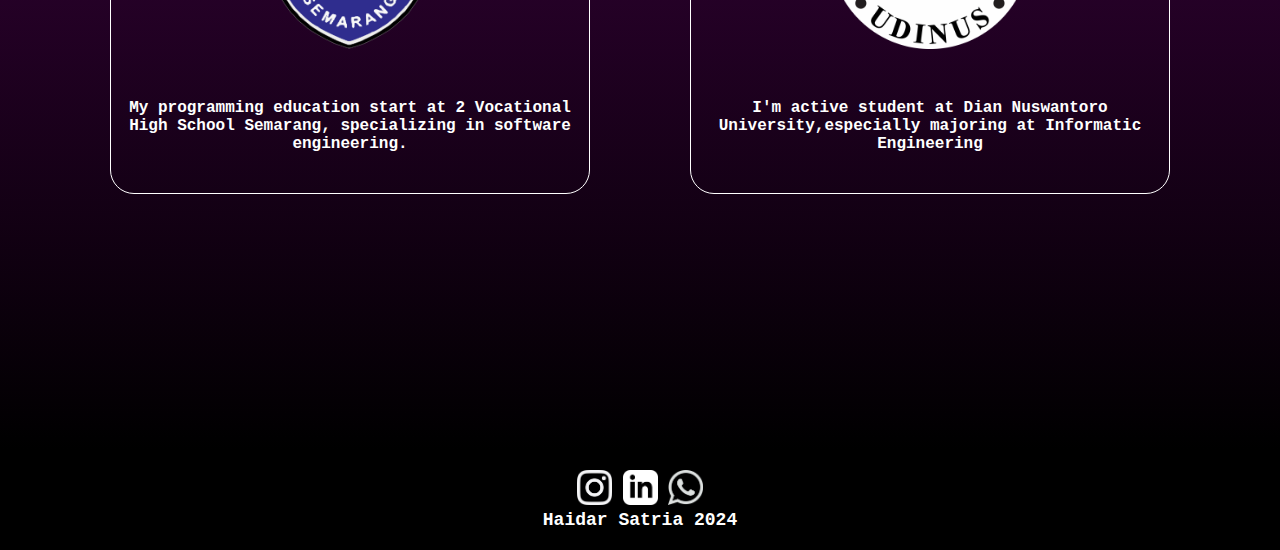
==== commit 2c7650c3: "Repairing little bit detail" ====
--- a/index.html
+++ b/index.html
@@ -15,7 +15,7 @@
                 <li><a href="#about">About</a></li>
                 <li><a href="#container-skill">Skill</a></li>
                 <li><a href="#container-education">Education</a></li>
-                <li><a href="#container-education">IMK</a></li>
+                <li><a href="imk.html">IMK</a></li>
             </ul>
     </header>
     <main>
@@ -33,8 +33,7 @@
                 <img src="asset/haidars.png" alt="My Image">
             </section>
             <!--Decoration behind main image-->
-            <section class="first"></section>
-            <section class="second"></section>
+
         </div>
         </div>
         <!--About Me Section-->
--- a/style.css
+++ b/style.css
@@ -4,6 +4,12 @@
     margin: 0;
     font-family: 'Courier New', Courier, monospace;
 }
+body, html {
+    margin: 0;
+    padding: 0;
+    overflow-x: hidden;
+  }
+  
 /*This is a header and navbar css*/
 header{
     background:rgba(0,0,0,.3);
@@ -103,55 +109,26 @@
     height: 550px;
     border-radius: 20px;
 }
-.first{
-    background: rgb(150,0,157);
-    background: radial-gradient(circle, rgba(150,0,157,1) 0%, rgba(0,0,0,1) 100%);
-    border: 0.1px solid black;
-    box-shadow: inset 1px 1px 10px white;
-    border-radius: 20px;
-    position: absolute;
+
+.imagegroup:hover .first{
     transform: rotate(15deg);
-    right: 180px;
-    top: 150px;
-    z-index: 0;
-    height: 550px;
-    width: 350px;
-    transition: all 0.5s;
-}
-.second{
-    background: rgb(150,0,157);
-    background: radial-gradient(circle, rgba(150,0,157,1) 0%, rgba(0,0,0,1) 100%);
-    border: 0.1px solid black;
-    box-shadow: inset 1px 1px 10px white;
-    border-radius: 20px;
-    position: absolute;
+    top: 180px;
+}
+.imagegroup:hover .second{
     transform: rotate(-15deg);
-    right: 180px;
-    top: 150px;
-    z-index: 0;
-    height: 550px;
-    width: 350px;
-    transition: all 0.5s;
-}
-
-.imagegroup:hover .first{
-    transform: rotate(0deg);
-    top: 180px;
-}
-.imagegroup:hover .second{
-    transform: rotate(0deg);
     top: 180px;
 }
 /*about me section css*/
 .about{
     background-color: black;
     display: flex;
+    flex-direction: column;
+    justify-content: center;
+    align-items: center;
     color: white;
     gap: 5vh;
 }
-.photo{
-    display: flex;
-}
+
 .bgimage{
     height: 450px;
     position: relative;
@@ -171,6 +148,9 @@
     flex-direction: column;
     padding: 10px 20px 0px 0px;
     gap: 20px;
+    justify-content: center;
+    align-items: center;
+    text-align: center;
 }
 .about h2::before{
     content: "|";
@@ -287,7 +267,8 @@
 .education{
     display: flex;
     gap: 100px;
-    margin-top: 10%;
+    margin-top: 100px;
+    margin-inline: 100px;
 }
 .title {
     border-bottom: 1px solid white;
@@ -343,11 +324,8 @@
     animation: bounce2 1s ease ;
 }
 /*Break Point for Mobile*/
-@media  screen and (max-width:560px) {
-    body{
-        width: 100%;
-        min-width: 100%;
-    }
+@media  screen and (max-width:767px) {
+
     header{
         flex-direction: column;
         padding-bottom: 20px;
@@ -392,12 +370,12 @@
         text-align: center;
     }
     .bgimage{
-        height: 450px;
-        width: 450px;
+        height: 50%px;
+        width: 50%px;
         border-radius: 12px;
     }
     .mainimage{
-        height: 280px;
+        height: 50%px;
         margin: 75px 20px 0px 0px;
     }
     .UserInterface{
@@ -411,12 +389,8 @@
     }
 }
 /*Break Point for Desktop*/
-@media screen  and (max-width:1286px){
-    body{
-        width: 100%;
-        min-width: 100%;
-        overflow-x: hidden
-    }
+@media screen  and (min-width:1200px){
+
     .about{
         display: flex;
         flex-direction: column;
@@ -438,9 +412,7 @@
         border-bottom: 1px solid white;
         width: fit-content;
     }
-    .first,.second{
-        right: 55px;
-    }
+
     .UserInterface{
         margin-left: 0;
     }
@@ -448,20 +420,23 @@
         margin-left: 0;
     }
 
+
+
+}
+
+@media screen and (min-with: 768px) and (max-width:1199px){
+    .about{
+        display: flex;
+        flex-direction: column;
+        justify-content: center;
+        align-items: center;
+        text-align: center;
+    }
     .education{
-        flex-direction: column;
-    }
-}
-
-@media screen and (max-width:1285px){
-    .first,.second{
-        display: none;
-    }
-    body{
-        width: 100%;
-        min-width: 100%;
-    }
-    
+        display: flex;
+        flex-direction: column;
+        margin-inline: 200px;
+    }
 }
 /*Animation*/
 @keyframes bounce2 {
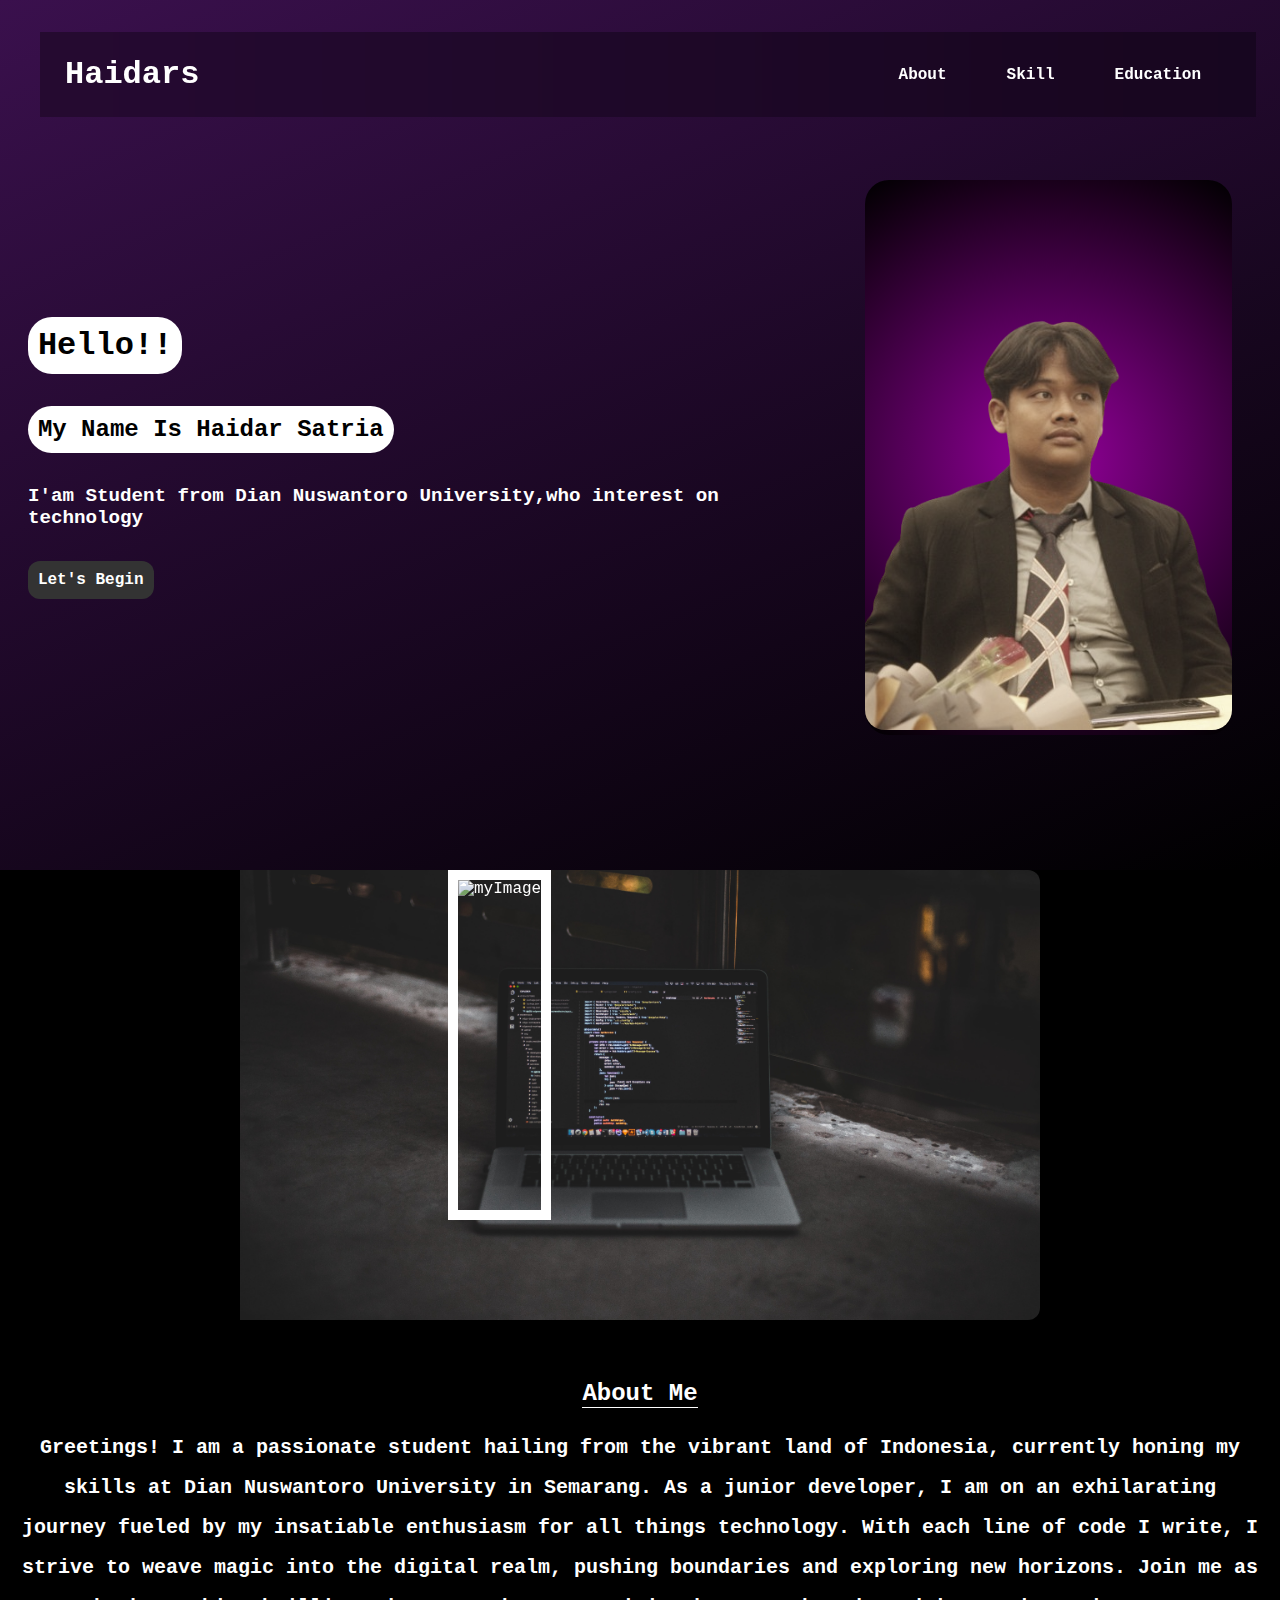
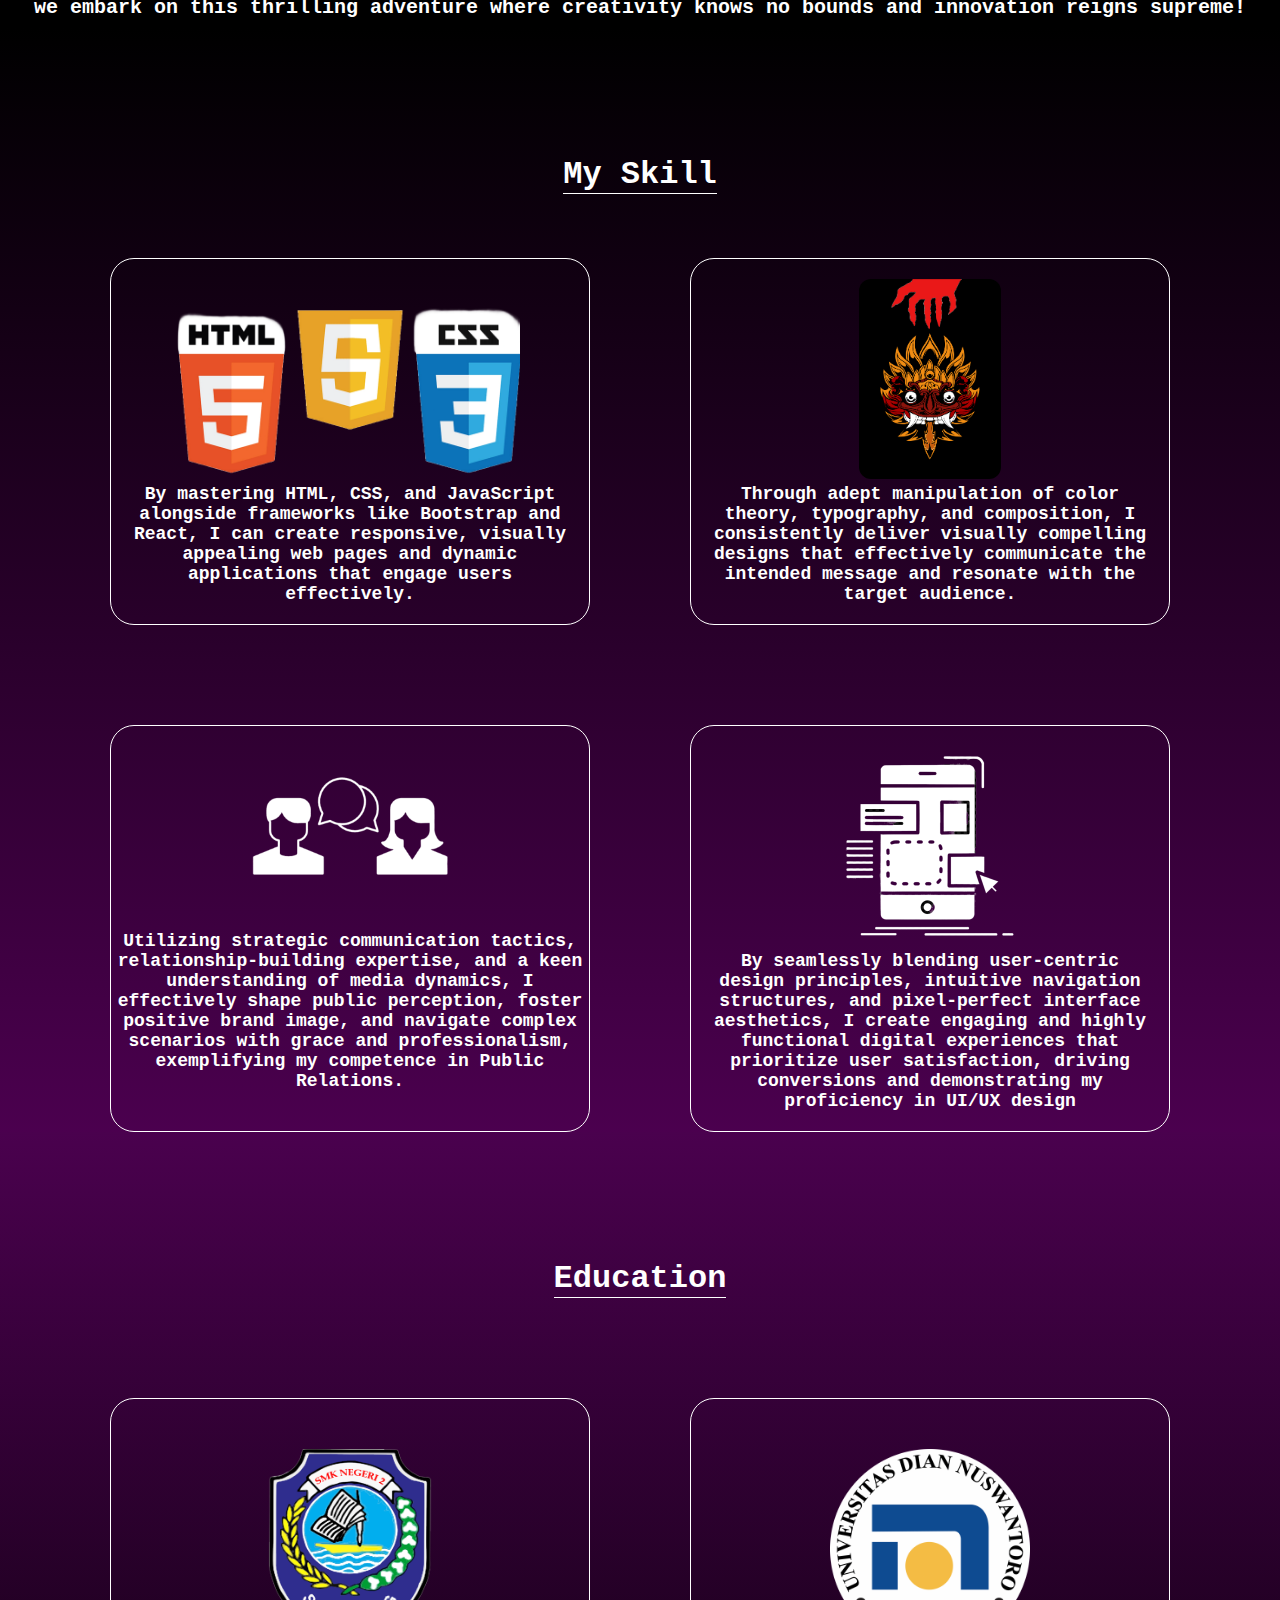
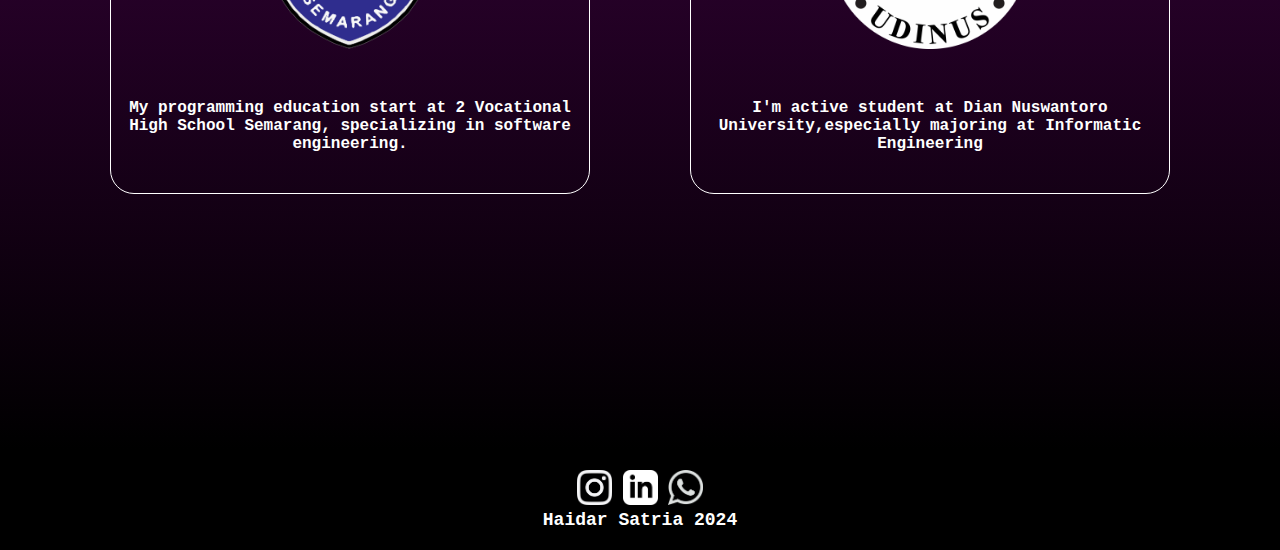
==== commit 70cf8dbf: "Deleting some of file i'm not using anymore" ====
--- a/index.html
+++ b/index.html
@@ -15,7 +15,6 @@
                 <li><a href="#about">About</a></li>
                 <li><a href="#container-skill">Skill</a></li>
                 <li><a href="#container-education">Education</a></li>
-                <li><a href="imk.html">IMK</a></li>
             </ul>
     </header>
     <main>
